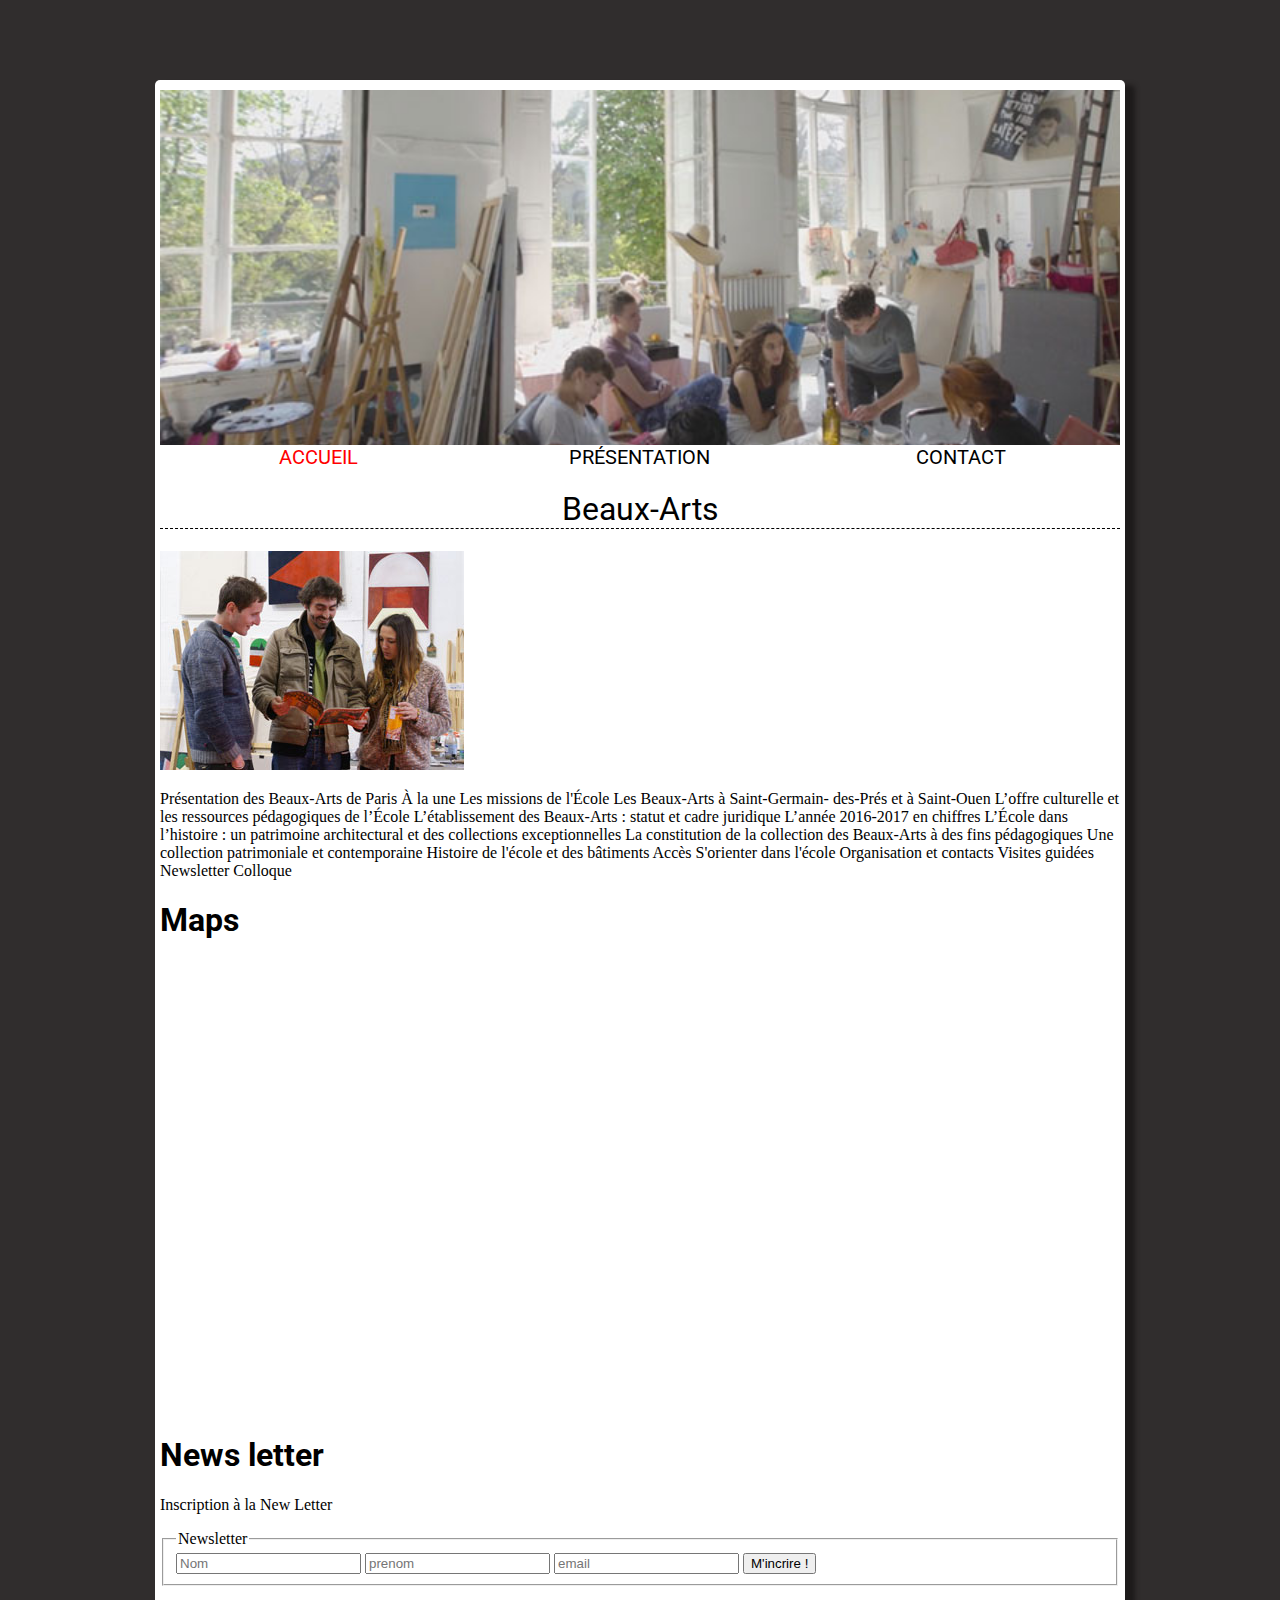
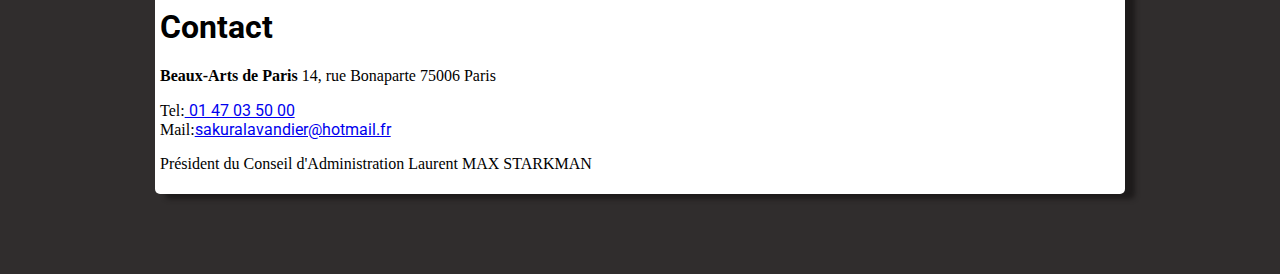
==== 02-css/index.html @ 6175cb6d "cours css" ====
<!DOCTYPE html>
<html>
    <head>
        <meta charset="utf-8">
        <title>Atelier CSS</title>
        <!--METHODE 1:Ajouter un fichier CSS à ma page-->
        <link rel="stylesheet" href="css/styles.css">
        <meta name="description" content="Une description unique pour chaque page, en relation avec son thème.">

    </head>

    <body>
        <div id="page">
            <div class="header">
                <div class="BandeauDuHaut">
                </div>
                <ul>
                    <li class="current">
                        <a href="index.html">Accueil</a>
                    </li>
                    <li><a href="">Présentation</a></li>
                    <li><a href="">Contact</a></li>
                </ul>
            </div> <!--./header-->


            <div class="contenu">
                <h1>Beaux-Arts</h1>
                <div class="illustration">
                    <img src="image/photo-texte.jpg"
                         alt="Beaux Arts">
                </div>
                <div class="article">
                    <p>Présentation des Beaux-Arts de Paris
                            À la une
                            Les missions de l'École
                            Les Beaux-Arts à Saint-Germain- des-Prés et à Saint-Ouen
                            L’offre culturelle et les ressources pédagogiques de l’École
                            L’établissement des Beaux-Arts : statut et cadre juridique
                            L’année 2016-2017 en chiffres
                            L’École dans l’histoire : un patrimoine architectural et des collections exceptionnelles
                            La constitution de la collection des Beaux-Arts à des fins pédagogiques
                            Une collection patrimoniale et contemporaine
                            Histoire de l'école et des bâtiments
                            Accès
                            S'orienter dans l'école
                            Organisation et contacts
                            Visites guidées
                            Newsletter
                            Colloque</p>
                </div>
            </div> <!--./contenu-->

            <div class="footer">
                <div class="gmap">
                    <h1>Maps</h1>
                    <iframe src="https://www.google.com/maps/embed?pb=!1m18!1m12!1m3!1d2625.0843986363707!2d2.3324014159459723!3d48.85660097928747!2m3!1f0!2f0!3f0!3m2!1i1024!2i768!4f13.1!3m3!1m2!1s0x47e66e27f4d953c7%3A0xae3e2d6aaeb026ee!2s14+Rue+Bonaparte%2C+75006+Paris!5e0!3m2!1sfr!2sfr!4v1508403662296" width="600" height="450" frameborder="0" style="border:0" allowfullscreen></iframe>
                </div>
                <div class="newsletter">
                   <h1>News letter</h1>

                   <p>Inscription à la New Letter</p>

                   <form  name="NomDuFormulaire"
                          action="FichierChargeDuTraitementDeMonFormulaire.php"
                          method="POST">


                   <fieldset>
                       <legend>Newsletter</legend>
                       <input type="text" name="nom" placeholder="Nom">
                       <input type="text" name="prenom" placeholder="prenom">
                       <input type="email" name="email" placeholder="email" required>

                       <input type="submit" value= "M'incrire !">
                   </fieldset>
                </div>

                <div class="contact">
                    <h1>Contact</h1>
                       <p><strong >Beaux-Arts de Paris</strong>
                        14, rue Bonaparte
                        75006 Paris</p>
                        
                       
                 <adress>
                     Tel:<a href=" tel: 0147035000"> 01 47 03 50 00 </a>
                        
                        <br>
                     Mail:<a href="sakuralavandier@hotmail.fr">sakuralavandier@hotmail.fr</a>
                 </adress>
                    
                        
                       <p> Président du Conseil d'Administration
                        Laurent MAX STARKMAN</p>
                </div>
            </div> <!--./footer-->

        </div> <!--#/page-->    
    </body>

</html>
---- 02-css/css/styles.css ----
/*-------------------------------------------------------
|     Dans cette feuille de styles CSS,je vais pouvoir définir
     l'apparence que je veux donner aux différents éléments
     que composent ma page !

     ### La Synthaxe ###
     element {
     propriete:valeur;
}
----------------------------------------------------------*/

/* Ajout de google Font */
@import url('https://fonts.googleapis.com/css?family=Roboto');

/*--Je cible dans ma page HTML,tous les éléments A,
   tous les éléments H1 et tous les éléments H3--*/
a, h1 , h3 {
    font-family: 'Roboto', sans-serif;
}

/*--------------------------------------------------------------

   Cibler via la "classe" de l'élément
   NB: une même classe peut être prés plus fois
   sur une même page.

   .Laclasse {
       proprite:valeur;

   }
   ------------------------------------------------------------/*

   /* 
     CONSIGNE:
        
       1- tous les liens de la classe "header" en noir
       2- Non souligné
       3- Affiché en ligne via la proprité "display"
   */

   /*-----
     Ici,je cible ts les liens présents ds la div class "header"
   ----*/

.header a {
    /*Plusieurs facon de définir une couleur*/
    
    /*Mot clé de la couleur*/
    color: black;

    /* Notation Hexadécmale*/
    color:#000000;
    color:#000;

    /*--Notation décimale--*/
    color:rgb(000,000,000);

    /*--Gérer le soulignement --*/
    text-decoration: none;

    /*--Modifier la taille de la police--*/
    font-size: 20px;

    /*--Je souhaite que mes liens s'affichent en majuscule--*/
    text-transform: uppercase;
} 
    
/*--
   Ici,je veux cibler ttes les listes présenteznt ds la DIV class "header"
--*/

.header ul {
    margin: 0;
    padding:0;
}


.header ul li {   
    display:inline-block;
    /*-width :me permet de définir la largeur de l'élément - */
    width: 317px;
    /*-aligner mo, texte ds son élément-*/
    text-align: center;
}

/*--
Je souhaite que mes lienss'affichent en rouge
au passage de la souris
--*/

a:hover {
     color:#ffc647;
}
/*--
   je vais changer la couleur de mon lien à l'interieur de la 
   classe"current'
--*/

.current a {
    color:red;
}

/* Cibler via son 'ID' un élément
NB: un ID ne p ê présent qu'une seule fois sur une même page.

#MonID {
    propriete:valeur;
}*/

#page {
/*--Je vais définir la largeur de ma page--*/
     width: 960px;

/*--margin: <top:bottom <left/right<--*/
     margin: 0 auto;


/*--Je rajoute à ma page un fond blanc--*/
     background: #fff;
}

/*--
   je souhaite changer la couleur du fond de ma page--*/

body {
     background-color:rgb(48, 45, 45);
}
/*-----------------
consigne:
    1- A ma div page ,ajouter une marge top/bottom de 80px;
    2-Ajouter avec la propriété border-radius un arrondi de 5 px 
    a div#page
    3-Puis,grace a box-shadow,ajouter une ombre légère
    autour de DIV#page */

#page {
    /*--margin:<top< <right> <bottom>--margin:80px auto 80px auto;*/
    margin: 80px auto;

    /*---border-radius permer de rajouter un arrondu à son élément--*/
    border-radius: 5px;

    /*J'applique une ombre aurour de ma page --*/
    /*--offset-x|offset-y|blur-radius|color--*/
    box-shadow: 10px 5px 5px rgba(24, 22, 22, 0.781);

    /*--J'applique une marge interne ed 5PX autour de ma page*/
    padding:5px;


}

.contenu h1 {
       /*--Aligner mon titre au milieu--*/
       text-align: center;

       /*--Je ne souhaite que le titre soit en gras--*/
       font-weight:normal;
       
       /*--solid:Ligne par défaut,dotted:Petits-Points,
       dashed:des traits d'union--*/
       border-bottom: 1px dashed #000;

}

.BandeauDuHaut {
    width: 100%;
    height: 360px;
    background: url(../image/bandeau.jpeg)no-repeat;
    background-size:cover;
    background-position-y:5px;
}
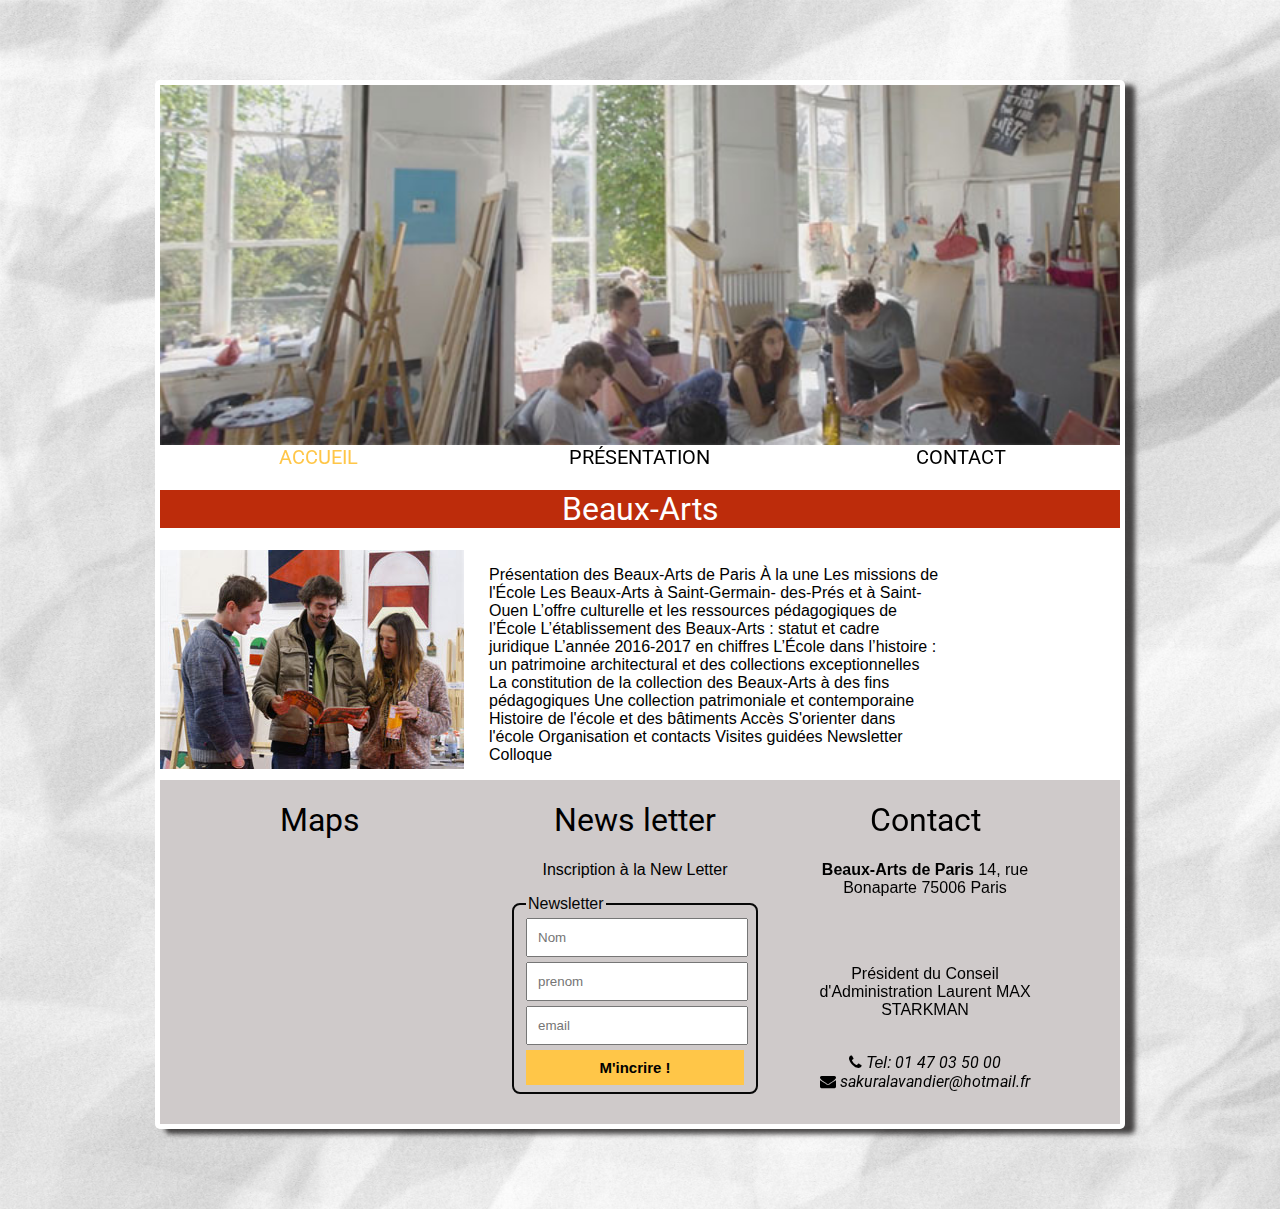
==== commit 0445faae: "23/10/2017" ====
--- a/02-css/index.html
+++ b/02-css/index.html
@@ -6,6 +6,7 @@
         <title>Atelier CSS</title>
         <!--METHODE 1:Ajouter un fichier CSS à ma page-->
         <link rel="stylesheet" href="css/styles.css">
+        <link href="https://maxcdn.bootstrapcdn.com/font-awesome/4.7.0/css/font-awesome.min.css" rel="stylesheet" integrity="sha384-wvfXpqpZZVQGK6TAh5PVlGOfQNHSoD2xbE+QkPxCAFlNEevoEH3Sl0sibVcOQVnN" crossorigin="anonymous">
         <meta name="description" content="Une description unique pour chaque page, en relation avec son thème.">
 
     </head>
@@ -19,8 +20,8 @@
                     <li class="current">
                         <a href="index.html">Accueil</a>
                     </li>
-                    <li><a href="">Présentation</a></li>
-                    <li><a href="">Contact</a></li>
+                    <li><a href="presentation.html">Présentation</a></li>
+                    <li><a href="contact.html">Contact</a></li>
                 </ul>
             </div> <!--./header-->
 
@@ -44,7 +45,7 @@
                             Une collection patrimoniale et contemporaine
                             Histoire de l'école et des bâtiments
                             Accès
-                            S'orienter dans l'école
+S'orienter dans                             l'école
                             Organisation et contacts
                             Visites guidées
                             Newsletter
@@ -55,7 +56,7 @@
             <div class="footer">
                 <div class="gmap">
                     <h1>Maps</h1>
-                    <iframe src="https://www.google.com/maps/embed?pb=!1m18!1m12!1m3!1d2625.0843986363707!2d2.3324014159459723!3d48.85660097928747!2m3!1f0!2f0!3f0!3m2!1i1024!2i768!4f13.1!3m3!1m2!1s0x47e66e27f4d953c7%3A0xae3e2d6aaeb026ee!2s14+Rue+Bonaparte%2C+75006+Paris!5e0!3m2!1sfr!2sfr!4v1508403662296" width="600" height="450" frameborder="0" style="border:0" allowfullscreen></iframe>
+                    <iframe src="https://www.google.com/maps/embed?pb=!1m18!1m12!1m3!1d2625.0843986363707!2d2.3324014159459723!3d48.85660097928747!2m3!1f0!2f0!3f0!3m2!1i1024!2i768!4f13.1!3m3!1m2!1s0x47e66e27f4d953c7%3A0xae3e2d6aaeb026ee!2s14+Rue+Bonaparte%2C+75006+Paris!5e0!3m2!1sfr!2sfr!4v1508403662296" width="320" height="250" frameborder="0" style="border:0" allowfullscreen></iframe>
                 </div>
                 <div class="newsletter">
                    <h1>News letter</h1>
@@ -82,18 +83,22 @@
                        <p><strong >Beaux-Arts de Paris</strong>
                         14, rue Bonaparte
                         75006 Paris</p>
-                        
+                        <br><br>
+                        <p> Président du Conseil d'Administration
+                            Laurent MAX STARKMAN</p>
+                        <br>
                        
-                 <adress>
+                 <address>
+                        <i class="fa fa-phone" aria-hidden="true"></i>
                      Tel:<a href=" tel: 0147035000"> 01 47 03 50 00 </a>
-                        
+                     
                         <br>
-                     Mail:<a href="sakuralavandier@hotmail.fr">sakuralavandier@hotmail.fr</a>
-                 </adress>
+                        <i class="fa fa-envelope" aria-hidden="true"></i>
+                        <a href="sakuralavandier@hotmail.fr">sakuralavandier@hotmail.fr</a>
+                 </address>
                     
                         
-                       <p> Président du Conseil d'Administration
-                        Laurent MAX STARKMAN</p>
+                      
                 </div>
             </div> <!--./footer-->
 
--- a/02-css/css/styles.css
+++ b/02-css/css/styles.css
@@ -66,7 +66,7 @@
 } 
     
 /*--
-   Ici,je veux cibler ttes les listes présenteznt ds la DIV class "header"
+   Ici,je veux cibler ttes les listes présentent ds la DIV class "header"
 --*/
 
 .header ul {
@@ -84,7 +84,7 @@
 }
 
 /*--
-Je souhaite que mes lienss'affichent en rouge
+Je souhaite que mes liens s'affichent en rouge
 au passage de la souris
 --*/
 
@@ -97,9 +97,8 @@
 --*/
 
 .current a {
-    color:red;
-}
-
+    color:#ffc648;
+}
 /* Cibler via son 'ID' un élément
 NB: un ID ne p ê présent qu'une seule fois sur une même page.
 
@@ -112,7 +111,7 @@
      width: 960px;
 
 /*--margin: <top:bottom <left/right<--*/
-     margin: 0 auto;
+     margin: 20px;
 
 
 /*--Je rajoute à ma page un fond blanc--*/
@@ -123,8 +122,12 @@
    je souhaite changer la couleur du fond de ma page--*/
 
 body {
-     background-color:rgb(48, 45, 45);
-}
+    /* background-color:rgb(48, 45, 45);*/
+
+    background-image: url(../image/paper.jpg);
+}
+     
+
 /*-----------------
 consigne:
     1- A ma div page ,ajouter une marge top/bottom de 80px;
@@ -147,7 +150,11 @@
     /*--J'applique une marge interne ed 5PX autour de ma page*/
     padding:5px;
 
-
+    /*--overflow avec la caleur hidden,va supprimer l'affichage de ts les éléments qui dépassent de la
+    div page--*/
+    overflow: hidden;
+    background-color:white;
+    
 }
 
 .contenu h1 {
@@ -158,9 +165,10 @@
        font-weight:normal;
        
        /*--solid:Ligne par défaut,dotted:Petits-Points,
-       dashed:des traits d'union--*/
-       border-bottom: 1px dashed #000;
-
+       dashed:des traits d'union
+       border-bottom: 1px dashed #000;--*/
+       background-color:#bd2c0b;
+       color: white;
 }
 
 .BandeauDuHaut {
@@ -168,5 +176,158 @@
     height: 360px;
     background: url(../image/bandeau.jpeg)no-repeat;
     background-size:cover;
-    background-position-y:5px;
-}
+    background-position-y:0px;
+    
+}
+
+/*--
+    CSS pr illustration et article
+    --*/
+
+.contenu {
+    /*--Dimension et positionnement--*/
+    width: 100%;
+    height:auto;
+    float: left;
+    background-color: white;
+    /*--Décoration--*/
+}
+
+.illustration {
+ /*--Dimension et positionnement--*/
+    width: 304px;
+    height:auto ;
+    float: left;
+ /*--Décoration--*/
+}
+
+.illustration img {
+    max-width: 100%;
+}
+
+.article {
+ /*--Dimension et positionnement--*/
+    width: 480px;
+    height: auto;
+    float: left;
+/*--decoration--*/
+margin: 0 0 0 10px;
+font-family: Arial, Helvetica, sans-serif;
+}
+
+
+.article p {
+     padding: 0 15px 0 15px;
+}
+
+.footer {
+     width:100%;
+     height:auto;
+     float: left;
+     font-family: Arial, Helvetica, sans-serif;
+     background-color: rgb(207, 202, 202)
+
+}
+
+.footer h1, .footer p{
+    font-weight:normal;
+    text-align: center;
+
+}
+
+.gmap {
+     width:320px;
+     height: auto;
+     float: left;
+      
+}
+
+.newsletter {
+     width:250px;
+     height:auto; 
+     float:left;
+     padding:0 30px 30px 30px; 
+
+}
+
+.contact {
+     width:250px;
+     height:auto;
+     float:left;
+     padding:0 10px 0 10px;
+}
+
+.contact a {
+      text-decoration:none;
+      color: black;
+}
+
+/*.contact h3 {}
+.contact address{}
+.contact address strong{}
+.contact a{}
+.contact address a:hover{}
+*/
+
+address {
+    text-align:center;
+} 
+
+address a:hover {
+    transition-duration:1s;
+    color:white;   
+}
+
+    /*--style de mon pied de page
+    .footer {
+    --dimension et positionnement--
+    width:100%
+    --Une hauteur de 210px--
+    height: 210px;
+    --positionnement--
+    float:left;
+    --decoration--*/
+    /*Ici je souhaite que mes 3 blocks soient  positionnés,les uns à cotés des autres
+    google map
+    .gmap{
+        --dimensions et positionnement--
+        width:calc(100%/3)-10px);
+        float:left;
+        --decoration--*/
+    
+    /*--
+    NEWSLETTER
+    --*/
+    /*newsletter{
+        dimension et positionnement--
+        width:calc(100%/3)
+        float:left;
+       --decoration--*/
+       /*contact
+       width:calc(100%/3)-10px);
+       float:left;
+       margin :left 10px;
+       */
+    .newsletter input[type=submit] {
+         width:100%;
+         height:35px;
+         border:0;
+         background:#ffc648;
+         font-size: 15px;
+         font-weight: bold;
+         cursor:pointer;
+    }
+
+    .newsletter fieldset {
+        font-family:'roboto Condensed',sans-serif;
+        border-radius: 8px;
+        border:2px solid rgb(7, 7, 7);
+        color: rgb(5, 5, 5);
+        height:180px;
+    }
+    .newsletter input {
+          width:91%;
+          height:25px;
+          margin-bottom:5px;
+          padding:5px 10px;
+    }
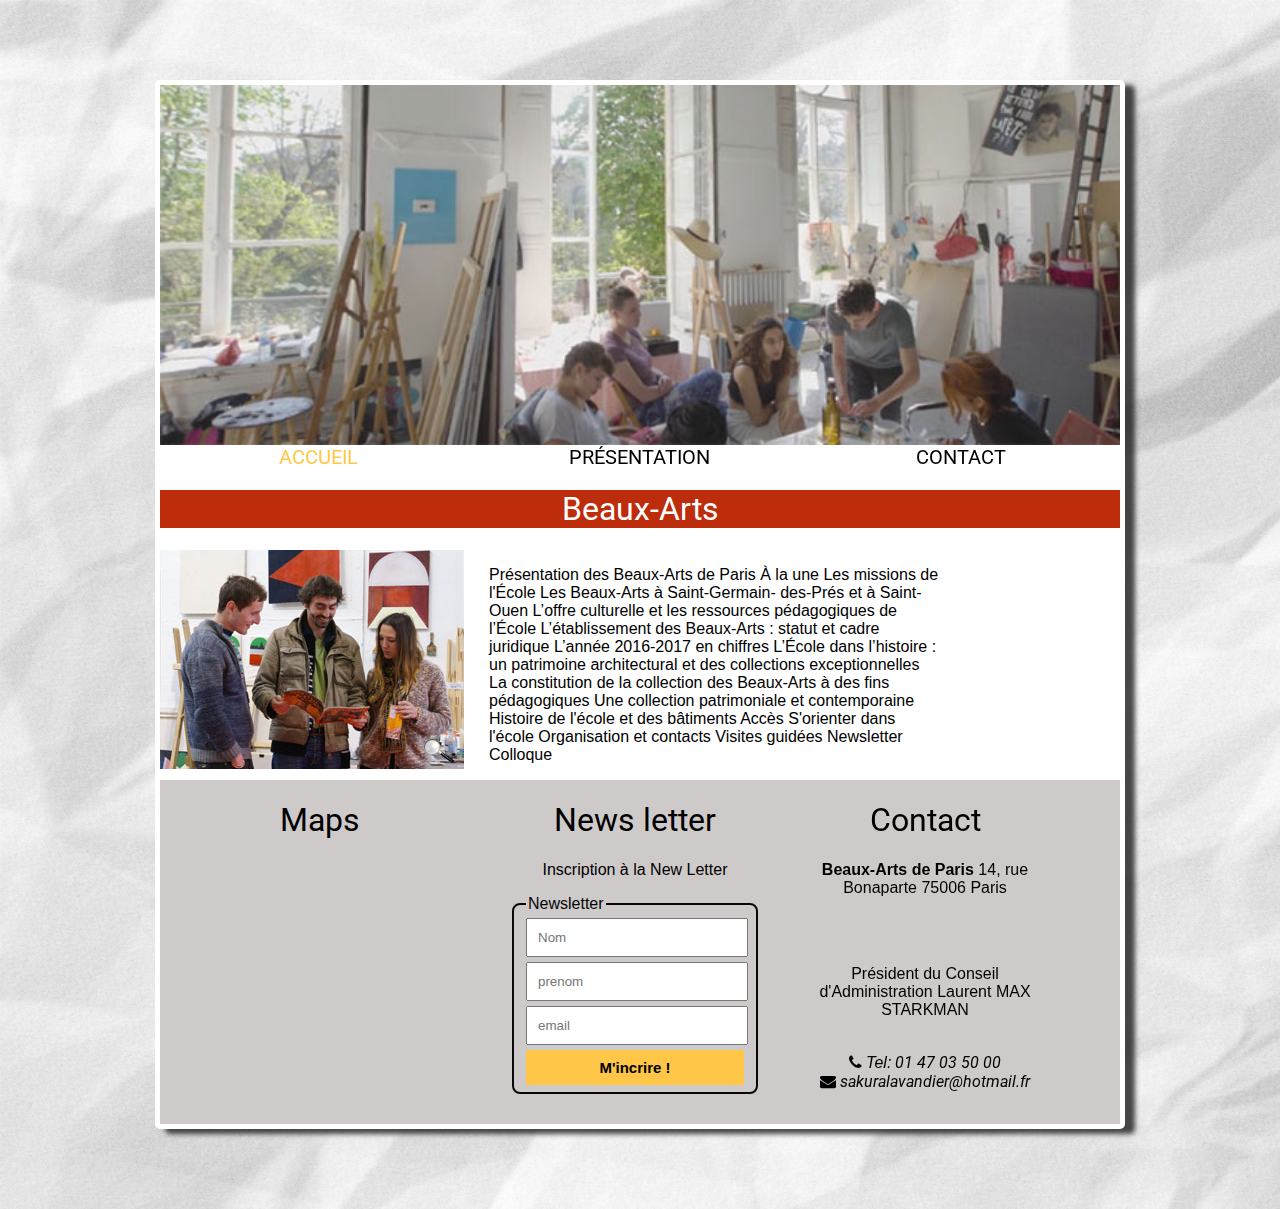
==== commit 8033591a: "27/10/2017" ====
--- a/02-css/index.html
+++ b/02-css/index.html
@@ -31,6 +31,8 @@
                 <div class="illustration">
                     <img src="image/photo-texte.jpg"
                          alt="Beaux Arts">
+                    <img class="loupe" src="image/loupe.png"
+                         alt="ceci est une loupe">
                 </div>
                 <div class="article">
                     <p>Présentation des Beaux-Arts de Paris
--- a/02-css/css/styles.css
+++ b/02-css/css/styles.css
@@ -198,11 +198,19 @@
     width: 304px;
     height:auto ;
     float: left;
+    position: relative;
  /*--Décoration--*/
 }
 
 .illustration img {
     max-width: 100%;
+}
+
+.loupe{
+    position: absolute;
+    width: 30px;
+    right: 10px;
+    bottom:10px;
 }
 
 .article {
@@ -211,8 +219,8 @@
     height: auto;
     float: left;
 /*--decoration--*/
-margin: 0 0 0 10px;
-font-family: Arial, Helvetica, sans-serif;
+    margin: 0 0 0 10px;
+    font-family: Arial, Helvetica, sans-serif;
 }
 
 
